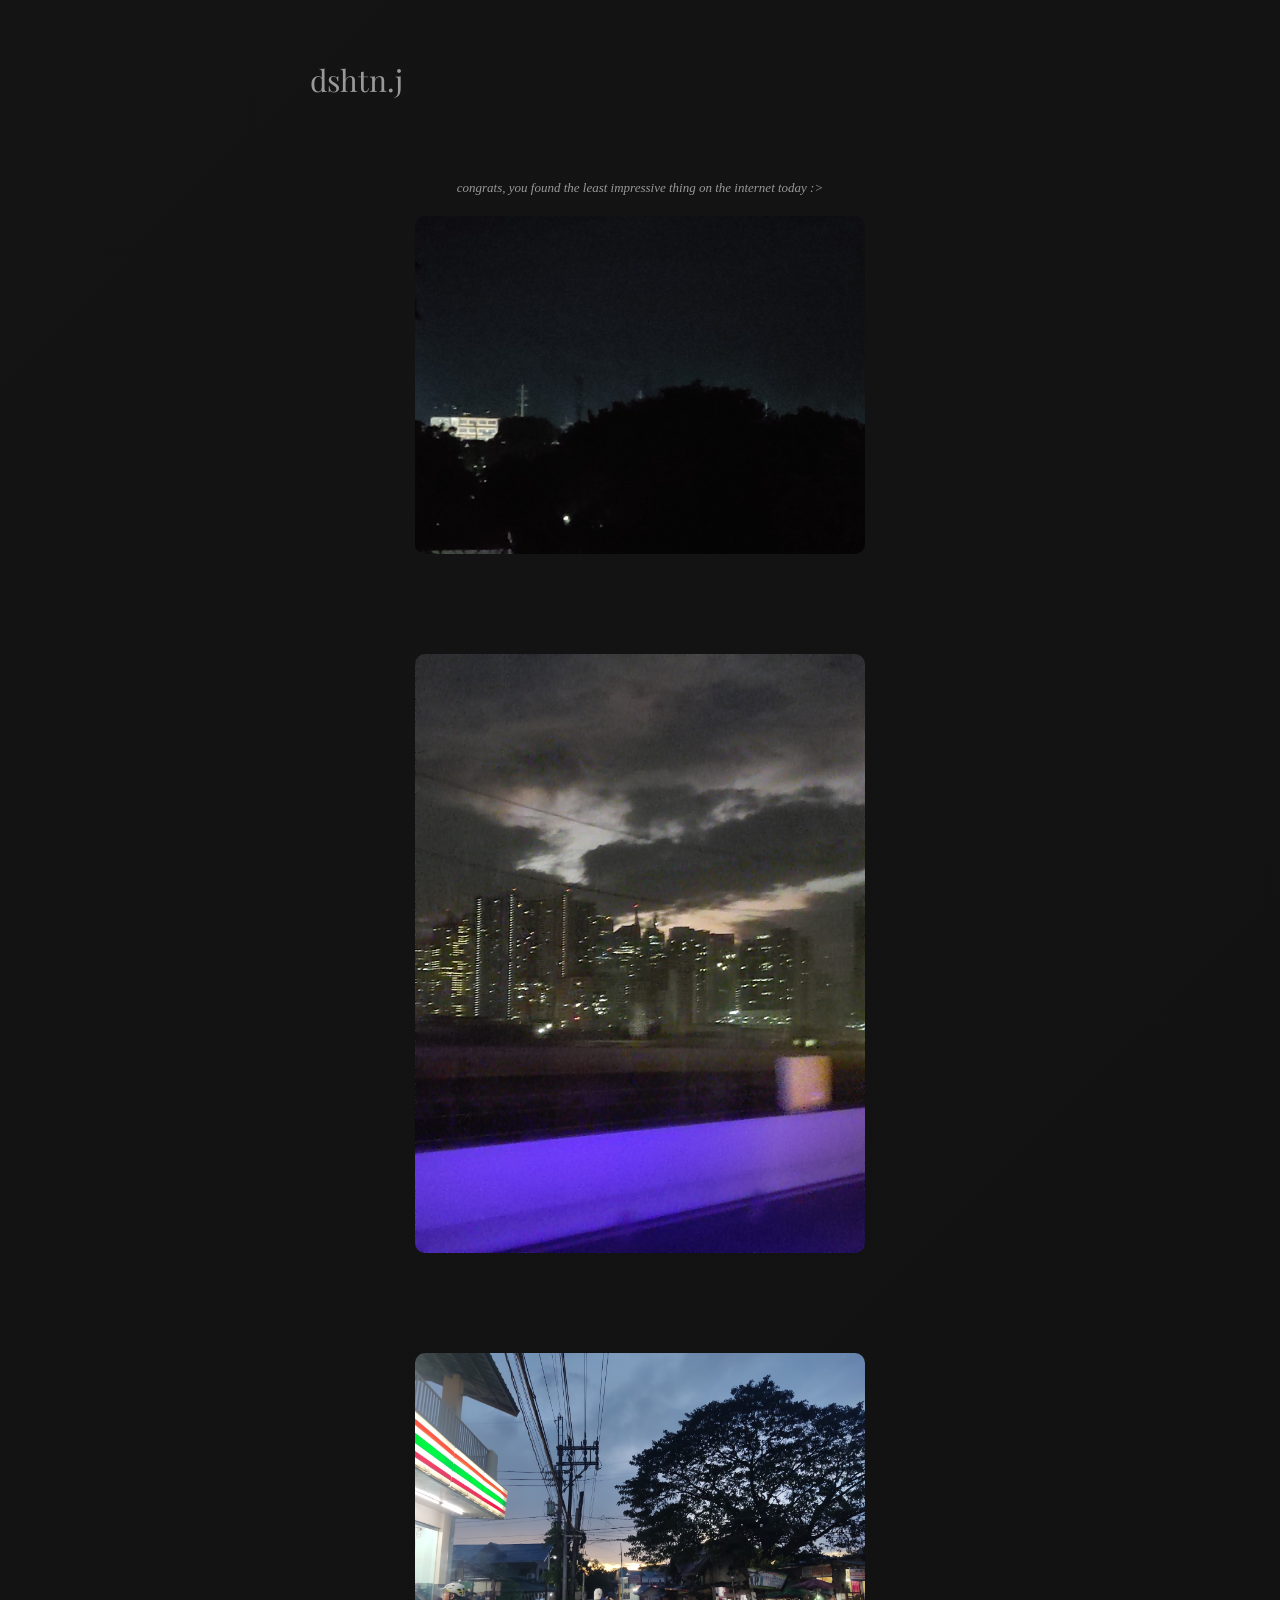
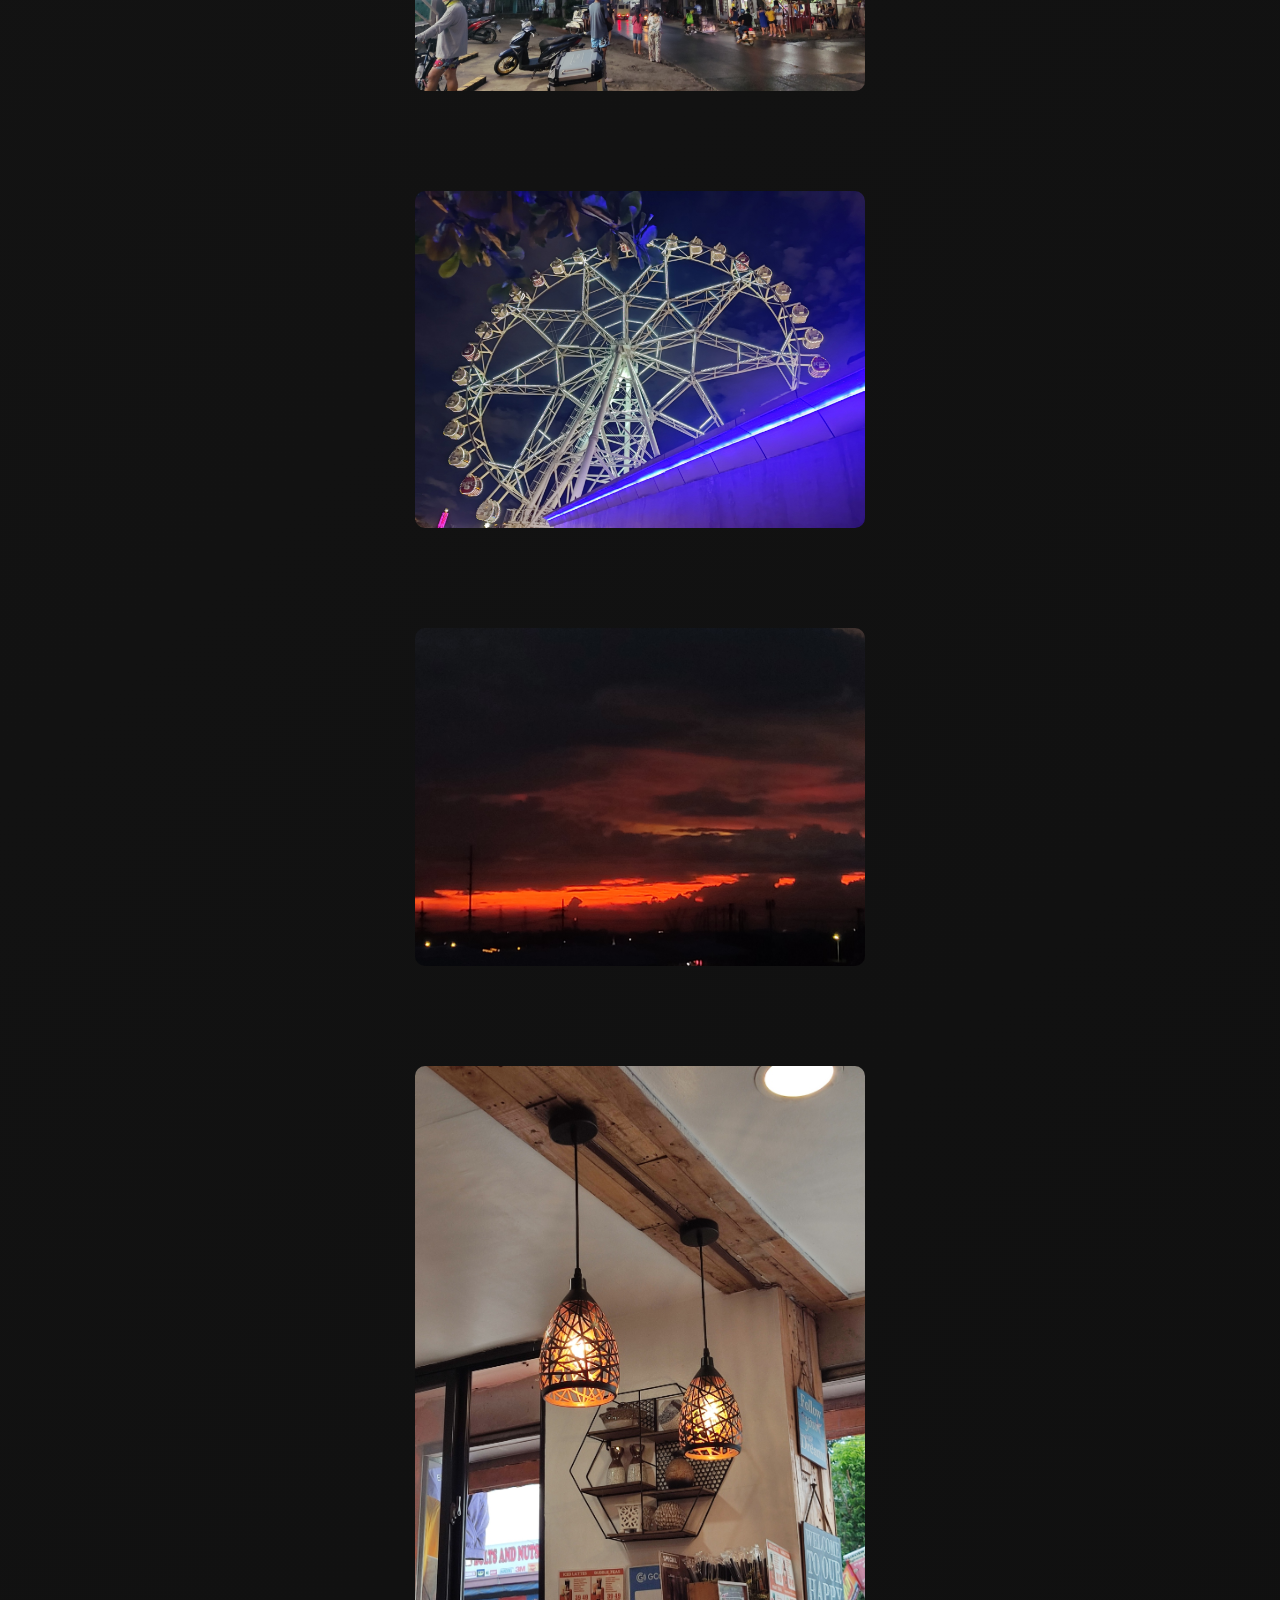
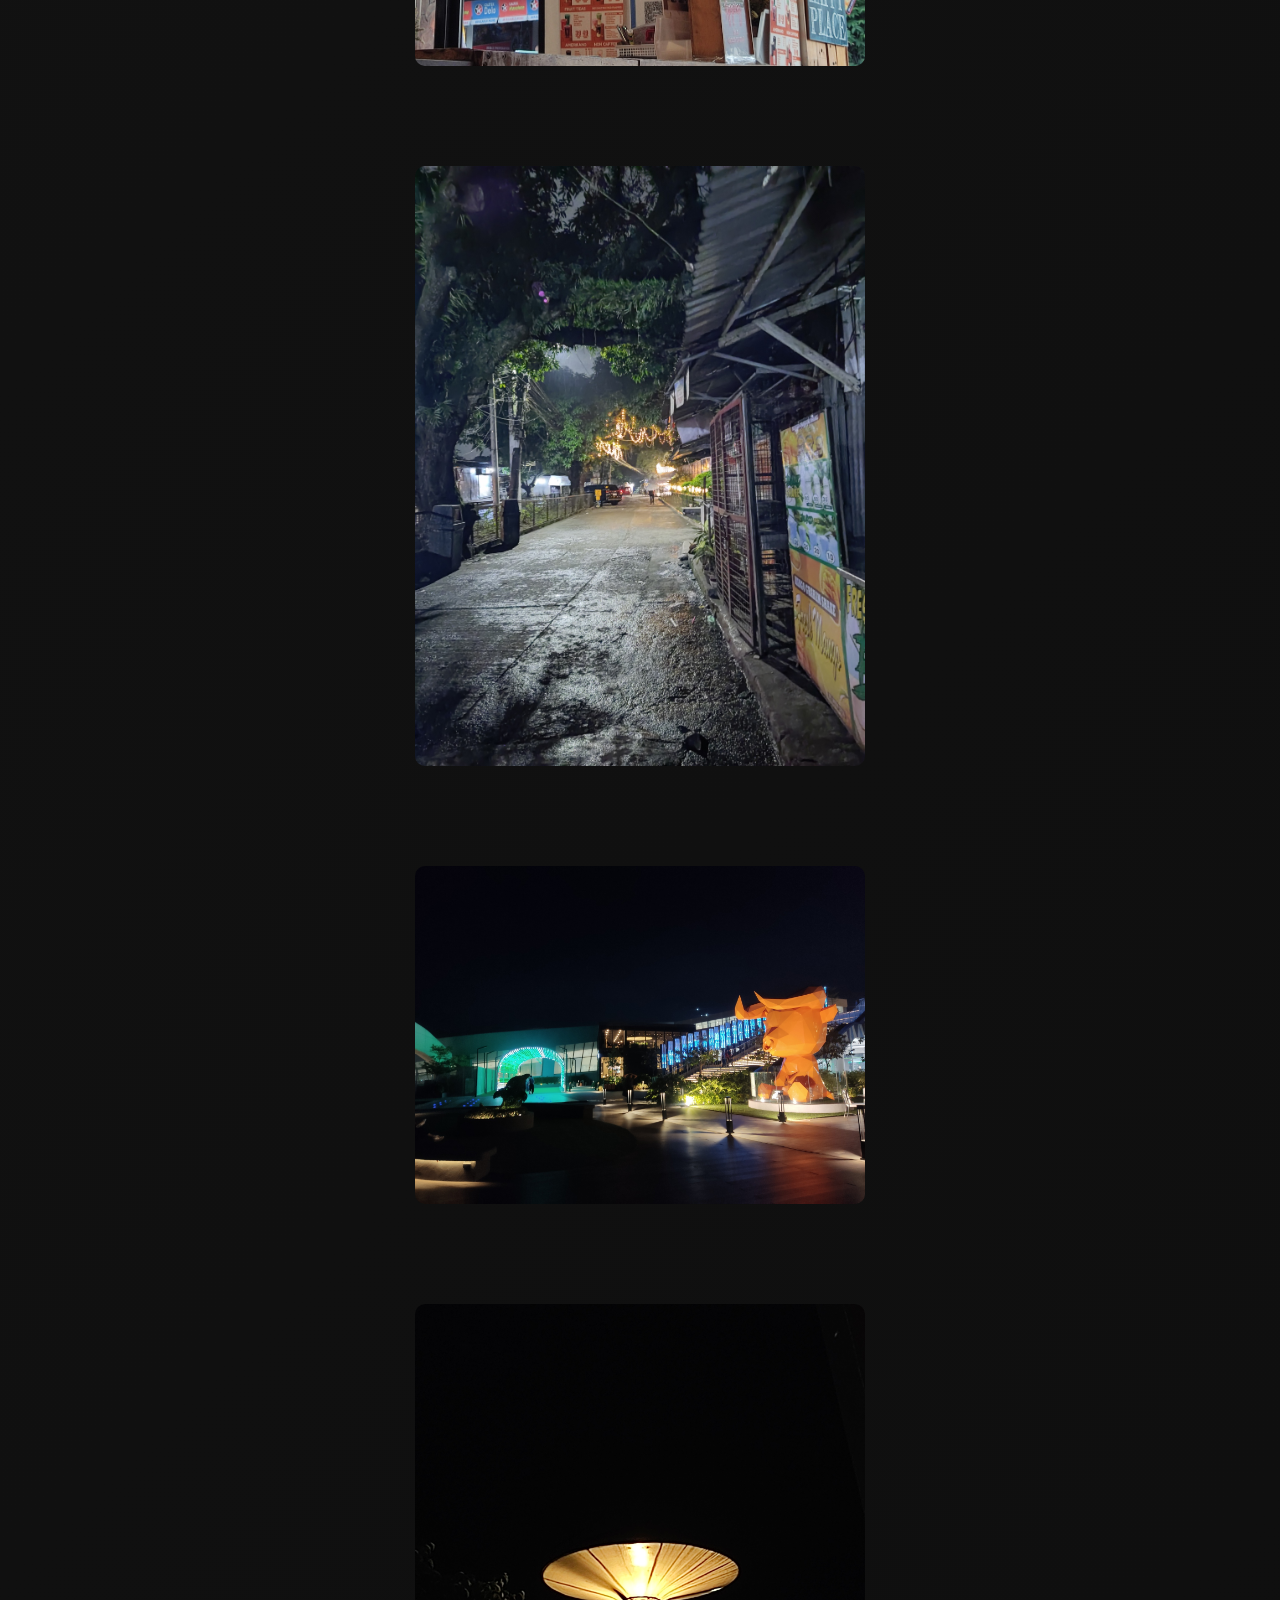
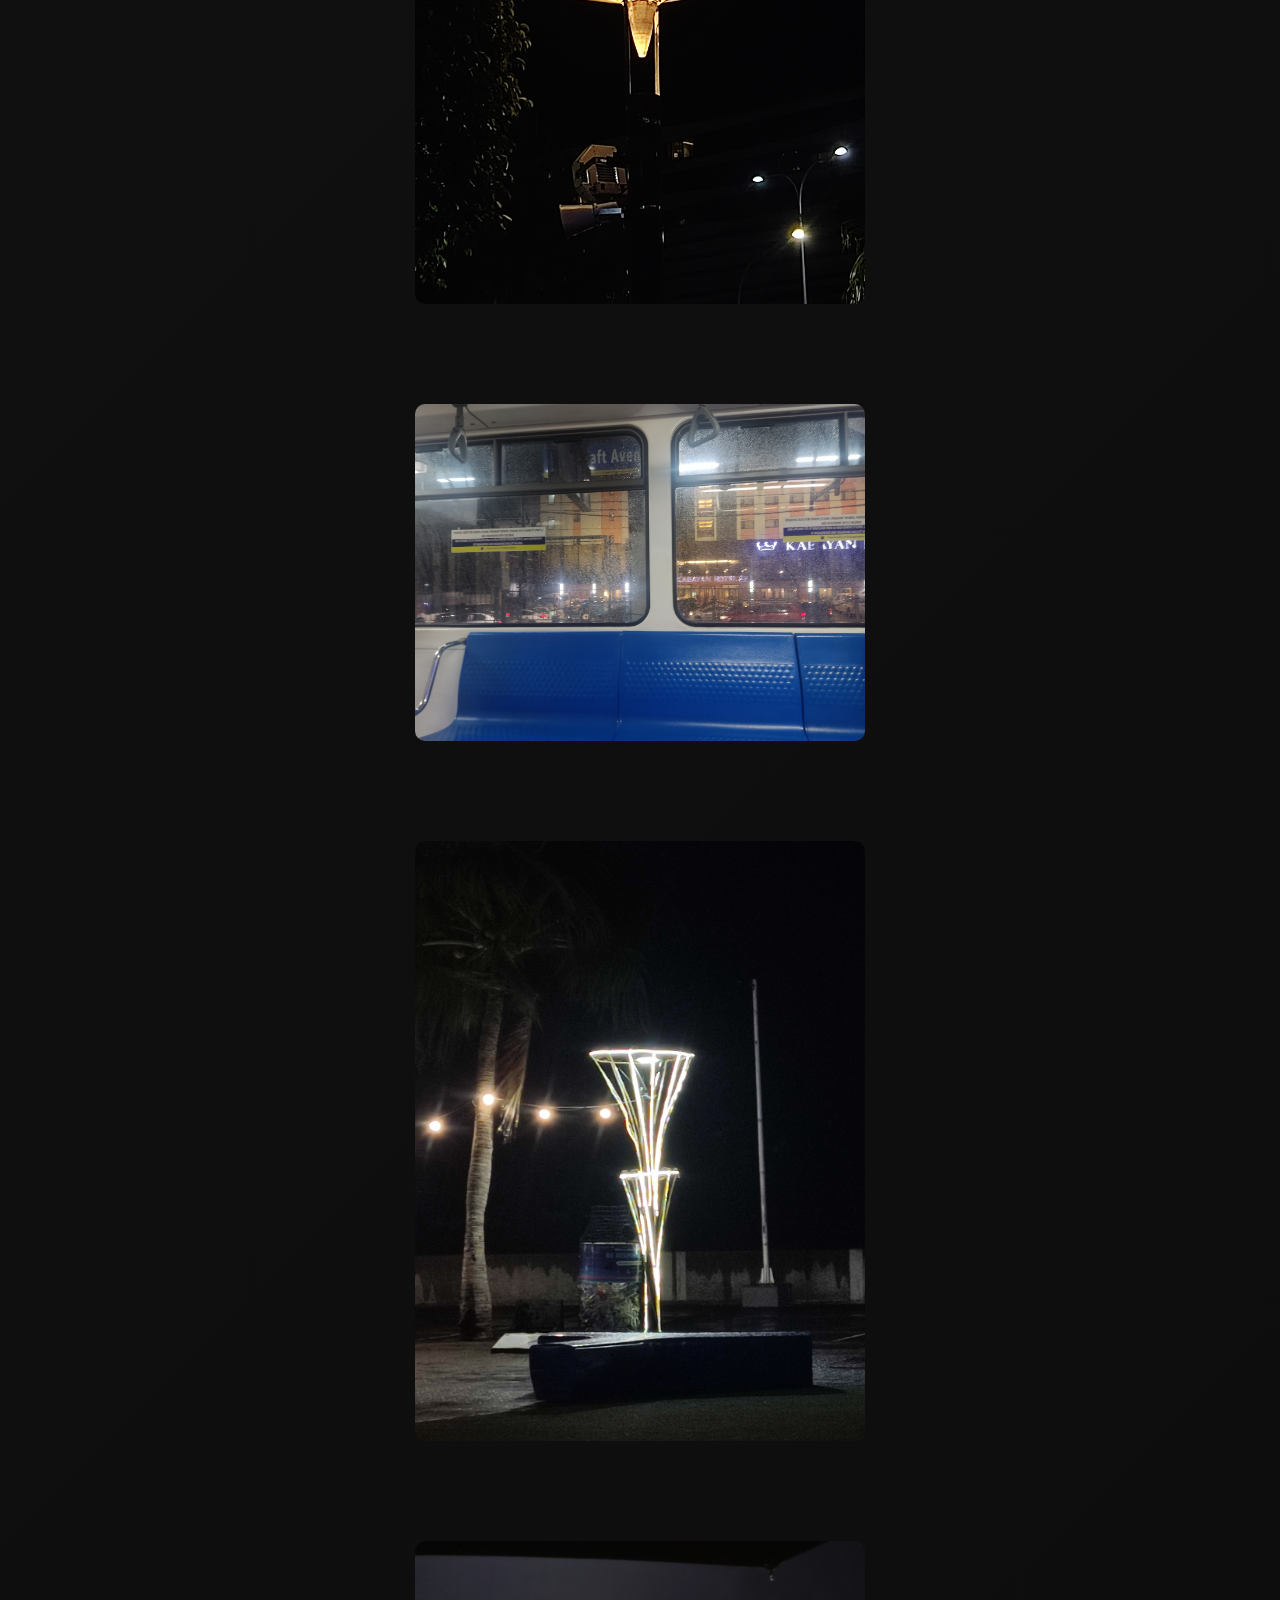
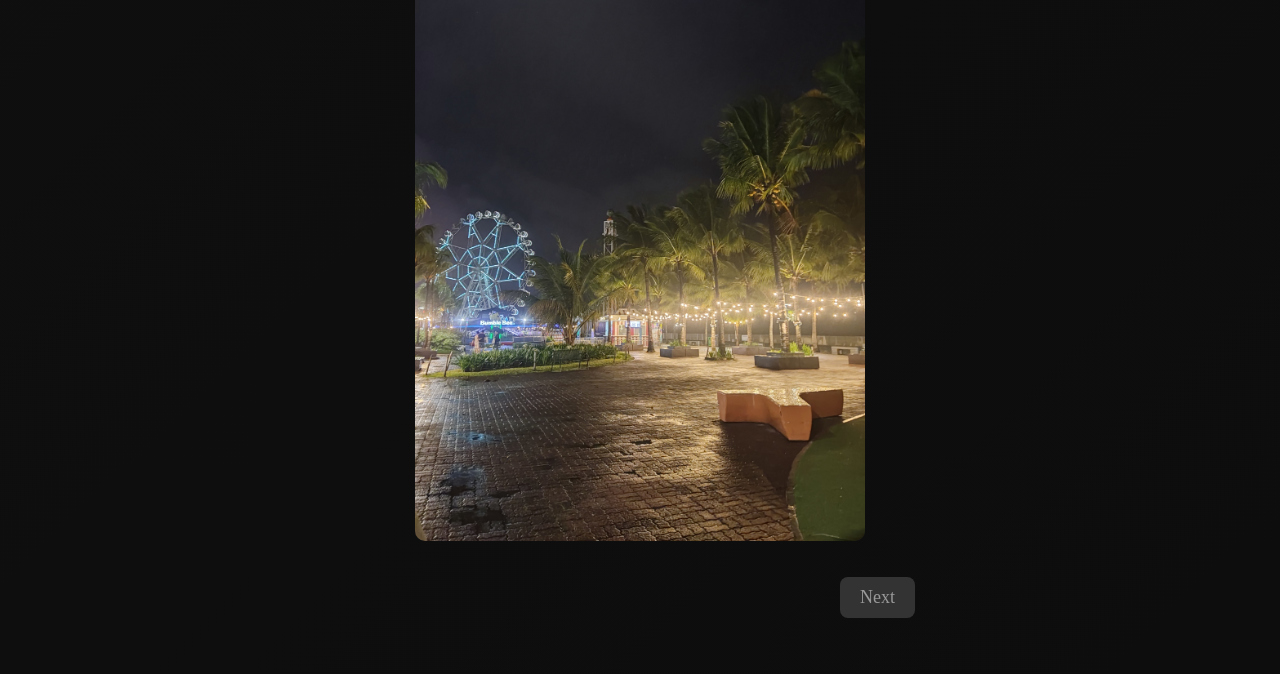
==== index.html @ 7e022869 "new pics ntenntwelve" ====
<!DOCTYPE html>
<html lang="en">
<head>
    <meta charset="UTF-8">
    <meta name="viewport" content="width=device-width, initial-scale=1.0">
    <title>Dasteng</title>
    <link rel="icon" type="image/png" href="Pictures/logo.png">
    <link rel="stylesheet" href="cssof.css">
    <link href="https://fonts.googleapis.com/css2?family=Playfair+Display&display=swap" rel="stylesheet">
    


</head>
<script src="script.js"></script>
<body>

    <div class="name">dshtn.j</div> 
<div class="disclaimer">
congrats, you found the least impressive thing on the internet today :>


<!-- dushtin2007 -->
</div>


<div class="pictures">
    <img src="Pictures/c1.jpg">
    <img src="Pictures/c2.jpg">
    <img src="Pictures/c3.jpg">
    <img src="Pictures/c4.jpg">
    <img src="Pictures/c5.jpg">
    <img src="Pictures/c6.jpg">
    <img src="Pictures/c7.jpg">
    <img src="Pictures/c8.jpg">
    <img src="Pictures/c9.jpg">
    <img src="Pictures/c10.jpg">
    <img src="Pictures/c11.jpg">
    <img src="Pictures/c12.jpg">

</div>




    <nav>
        <ul>
<li><a href="" class="hidden-btn"></a></li>
            <li><a href="Page2.html">Next</a></li>

        </ul>   
    </nav>

</body>
</html>
---- cssof.css ----
body {
  display: flex;
  flex-direction: column;
  align-items: center;
  margin: 0;
  padding: 40px 20px;
  background: linear-gradient(135deg, #141414 0%, #0d0d0d 100%);
}
a {
  text-decoration: none;
  color: #333;
  font-size: 25px;
}

img {
  max-width: 450px;
  width: 100%;
  height: auto;
  border-radius: 10px;
}

.pictures {
  display: grid;
  grid-template-columns: repeat(auto-fit, minmax(200px, 1fr));
  gap: 100px;
}
.name {
  font-family: 'Playfair Display', serif;
  align-self: flex-start;
  font-size: 30px;
  margin-left: 290px;
  margin-bottom: 70px;
  margin-top: 20px;
  color: #999;
}

@media (max-width: 768px) {
  .name {
    margin-left: 20px;
    font-size: 24px;
  }
}

nav {
  margin-top: 20px;
  width: 100%;
  max-width: 550px;
}

nav ul {
  display: flex;
  justify-content: space-between;
  list-style: none;
  padding: 0;
}

nav a {
  display: inline-block;
  padding: 10px 20px;
  background: #333;
  color: #999;
  border-radius: 8px;
  font-size: 18px;
}

nav a:hover {
  background: #555;
}

.hidden-btn {
  visibility: hidden;
  pointer-events: none;
}

.disclaimer {
  font-size: 13px;
  color: #999;
  margin-top: 10px;
  margin-bottom: 20px;
  text-align: center;
  font-style: italic;
}

.videos {
  display: grid;
  grid-template-columns: repeat(auto-fit, minmax(200px, 1fr));
  gap: 60px;
  max-width: 450px;
}

.videos video {
  width: 100%;
  border-radius: 10px;
}
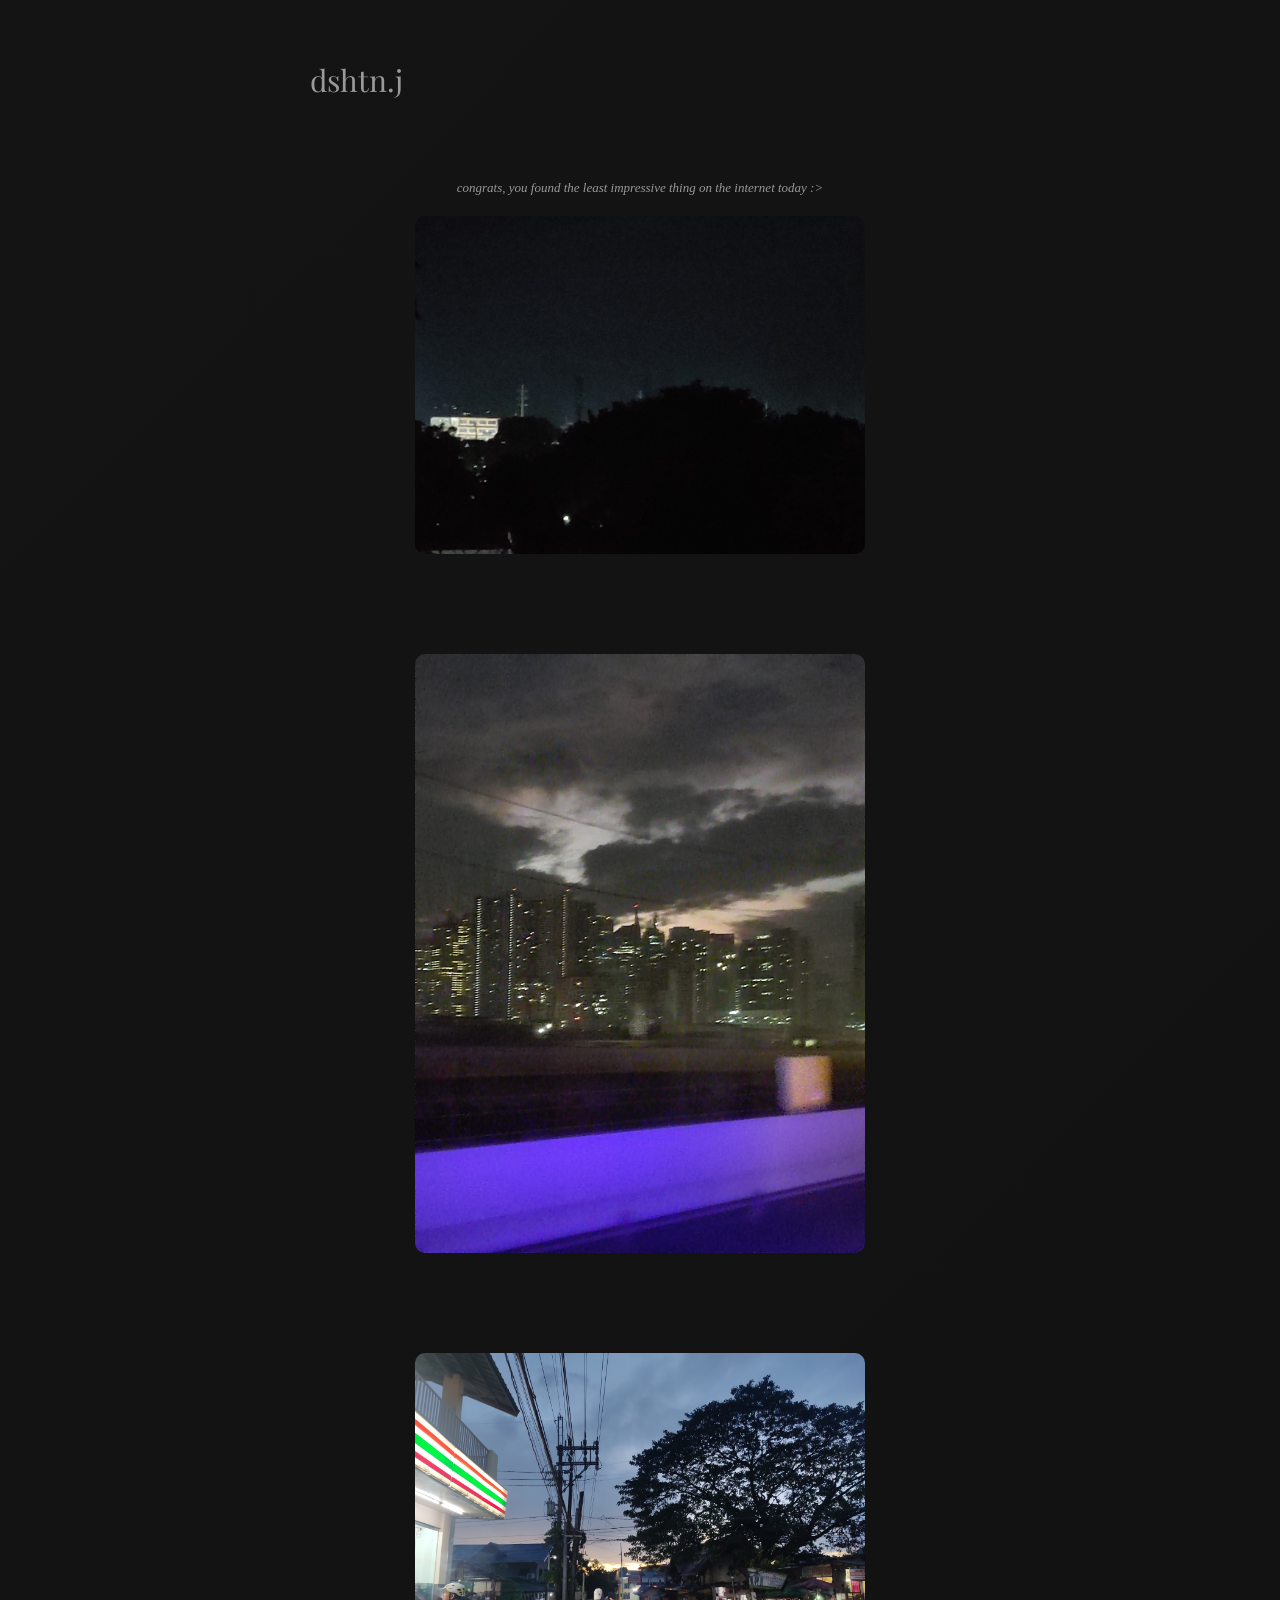
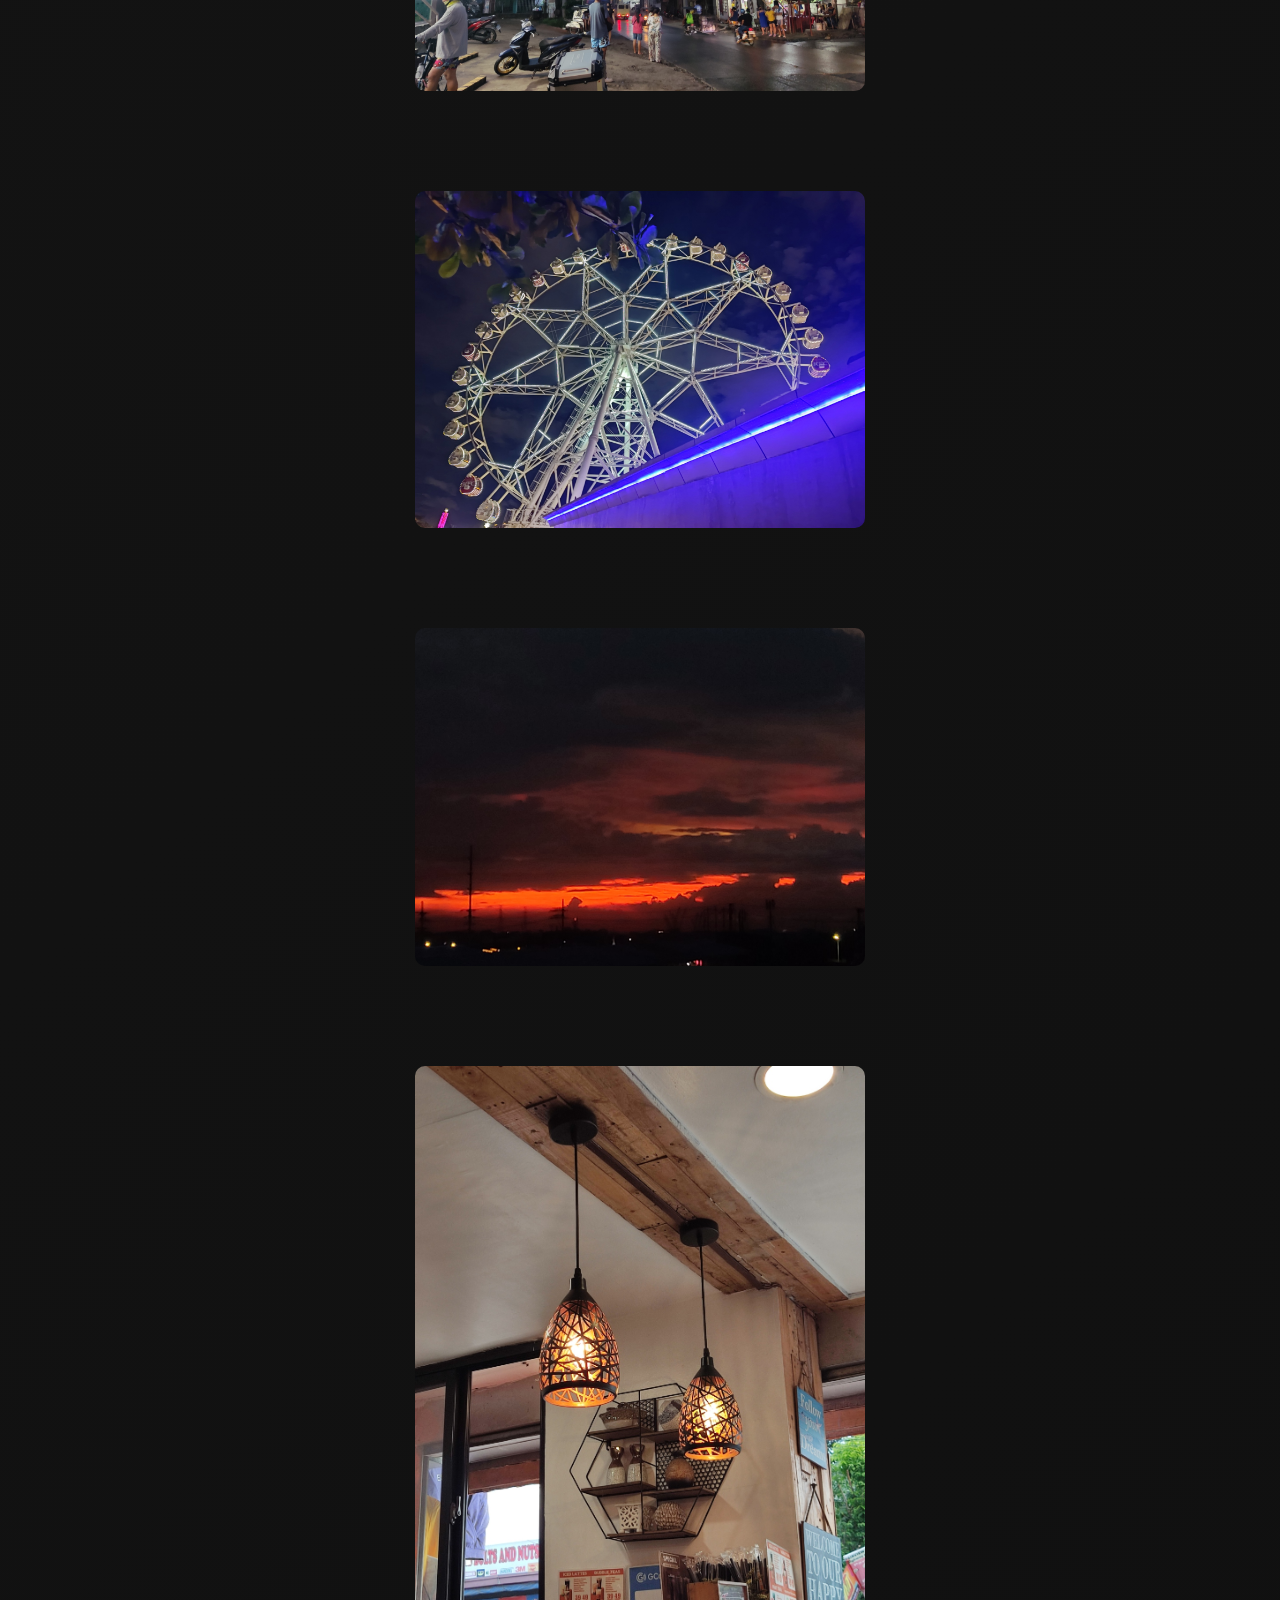
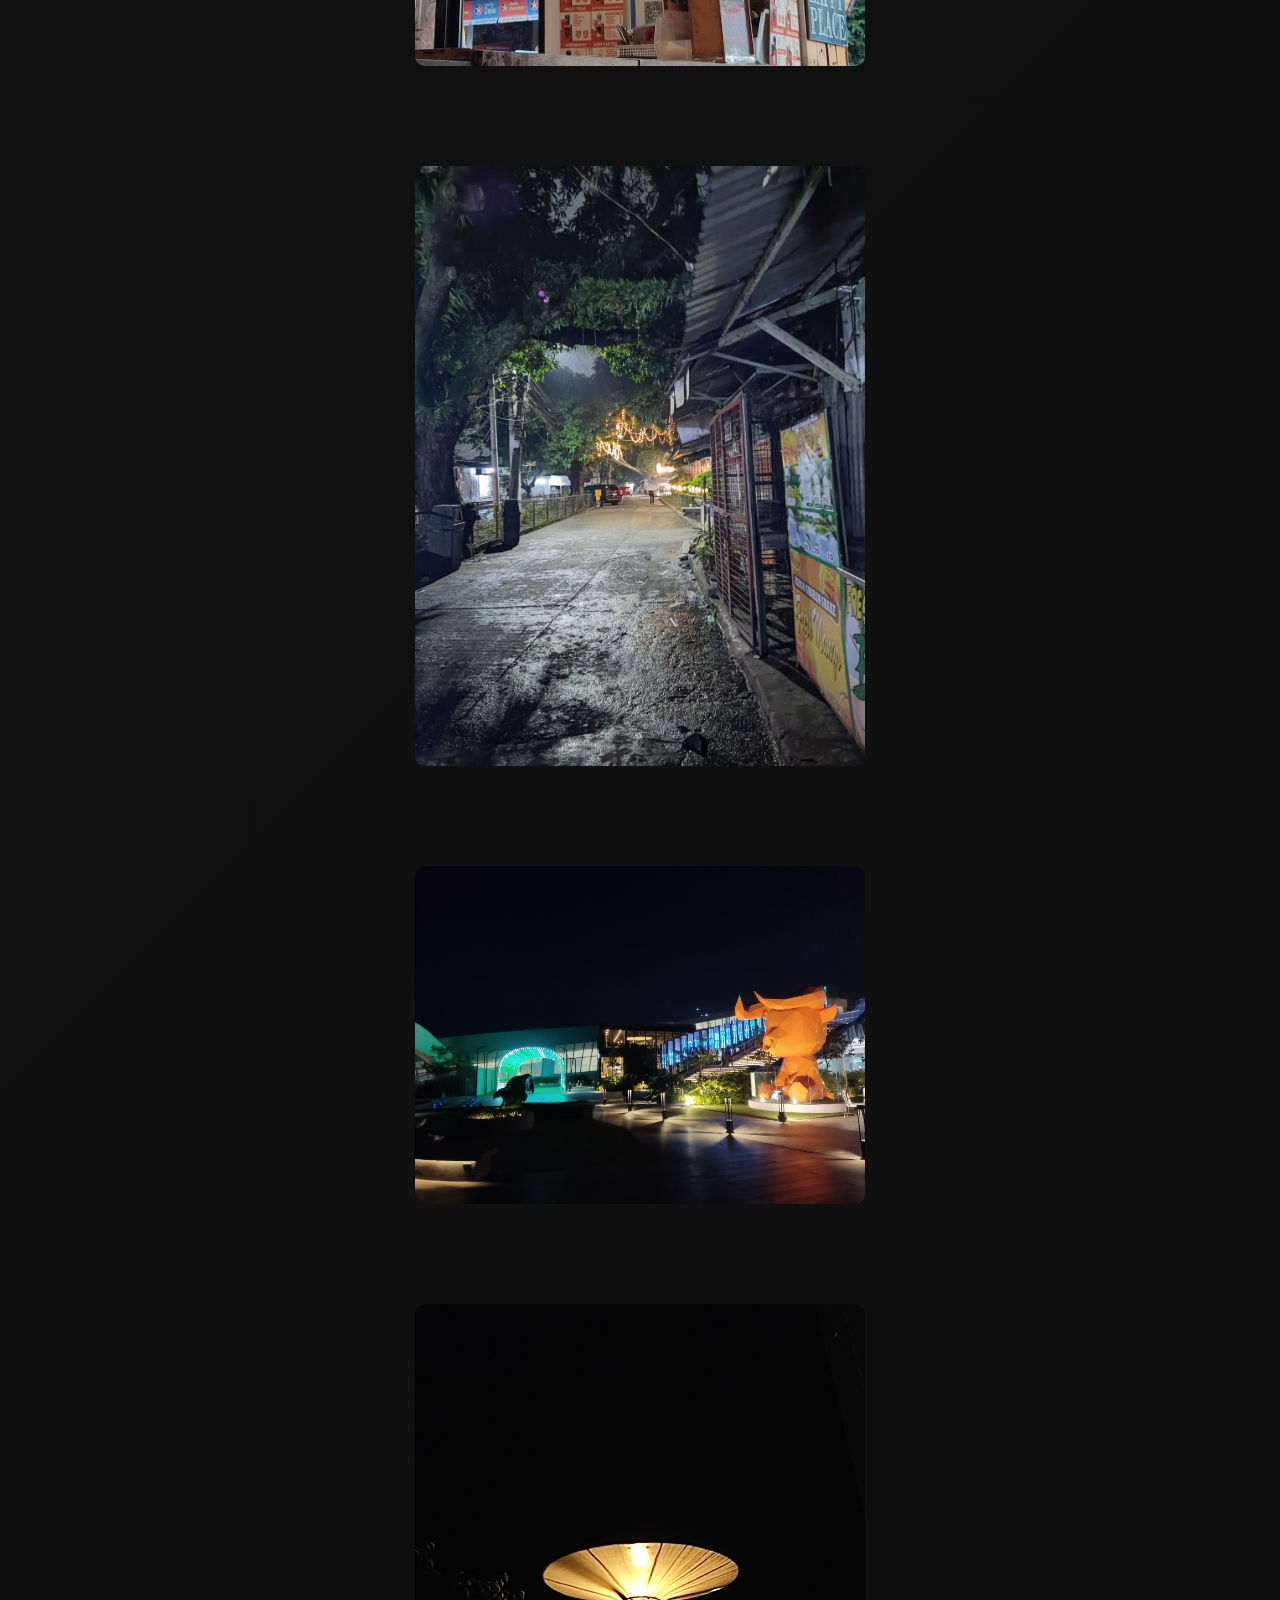
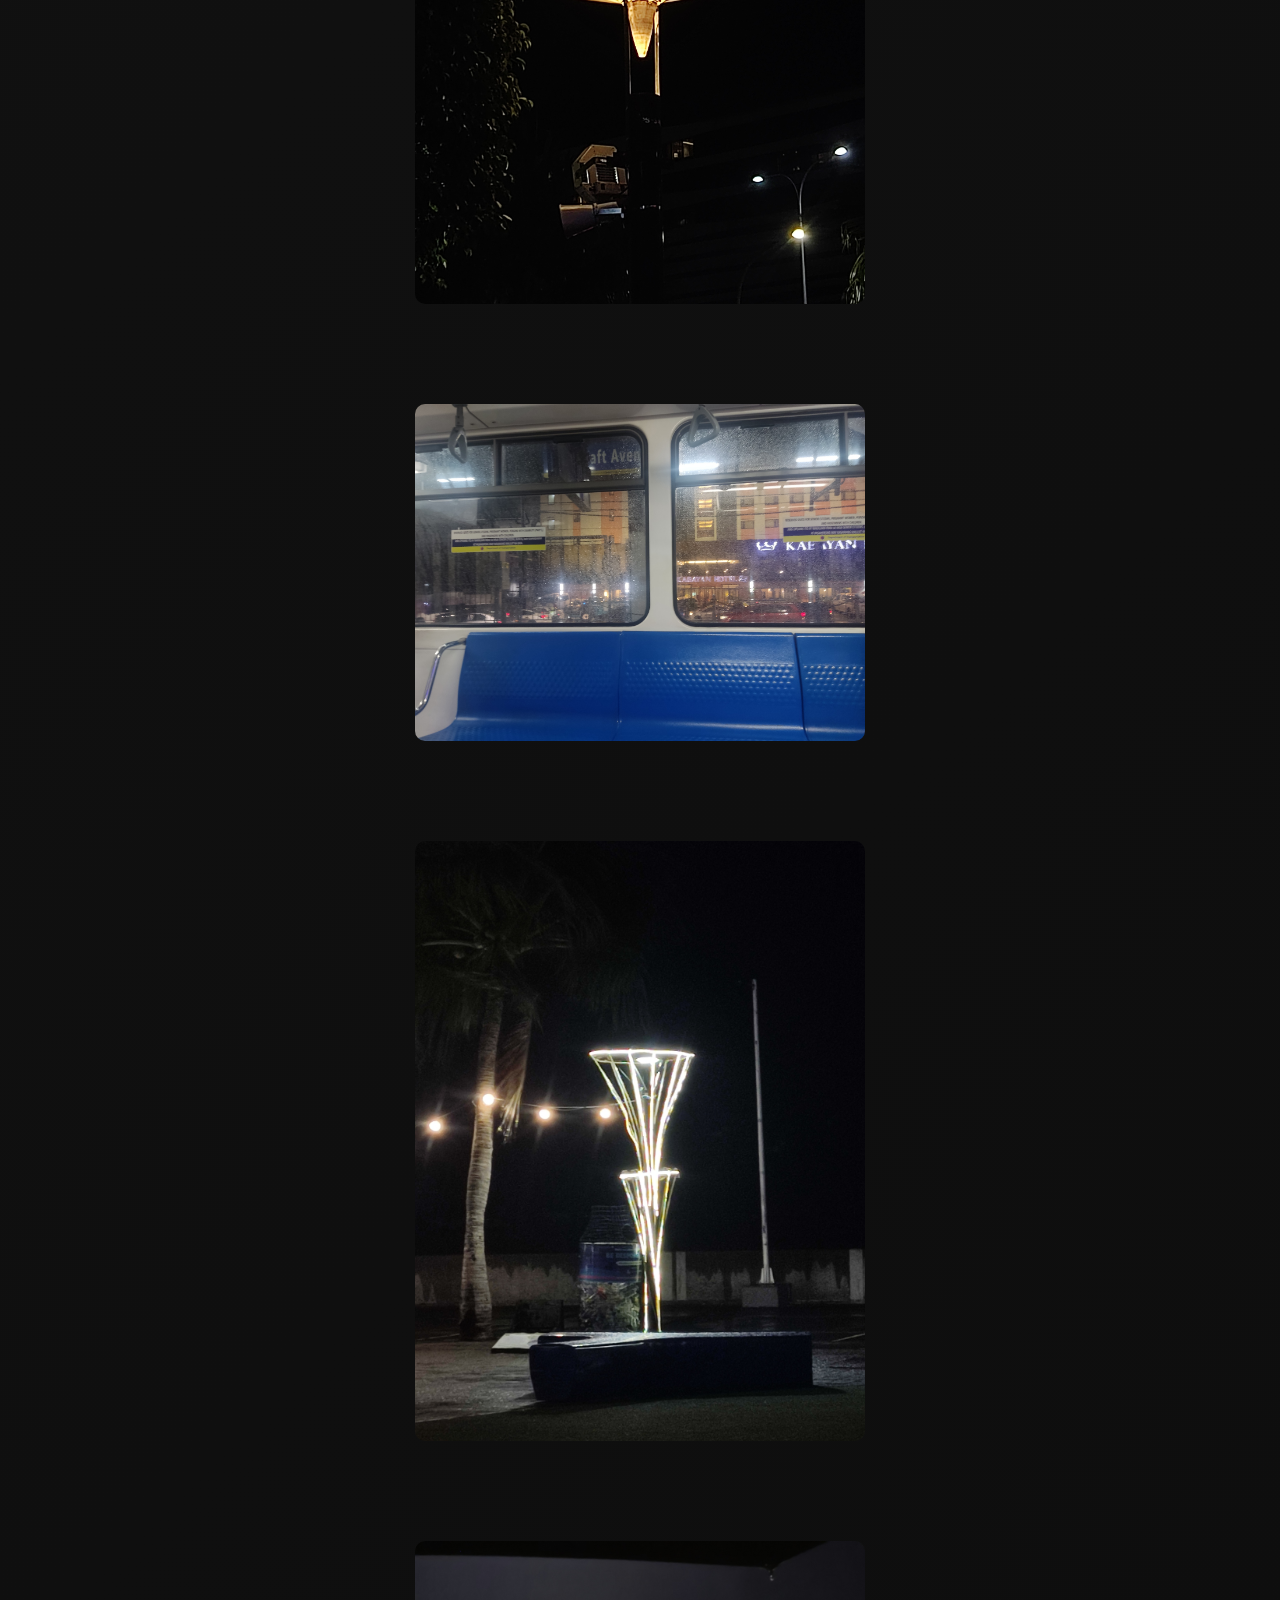
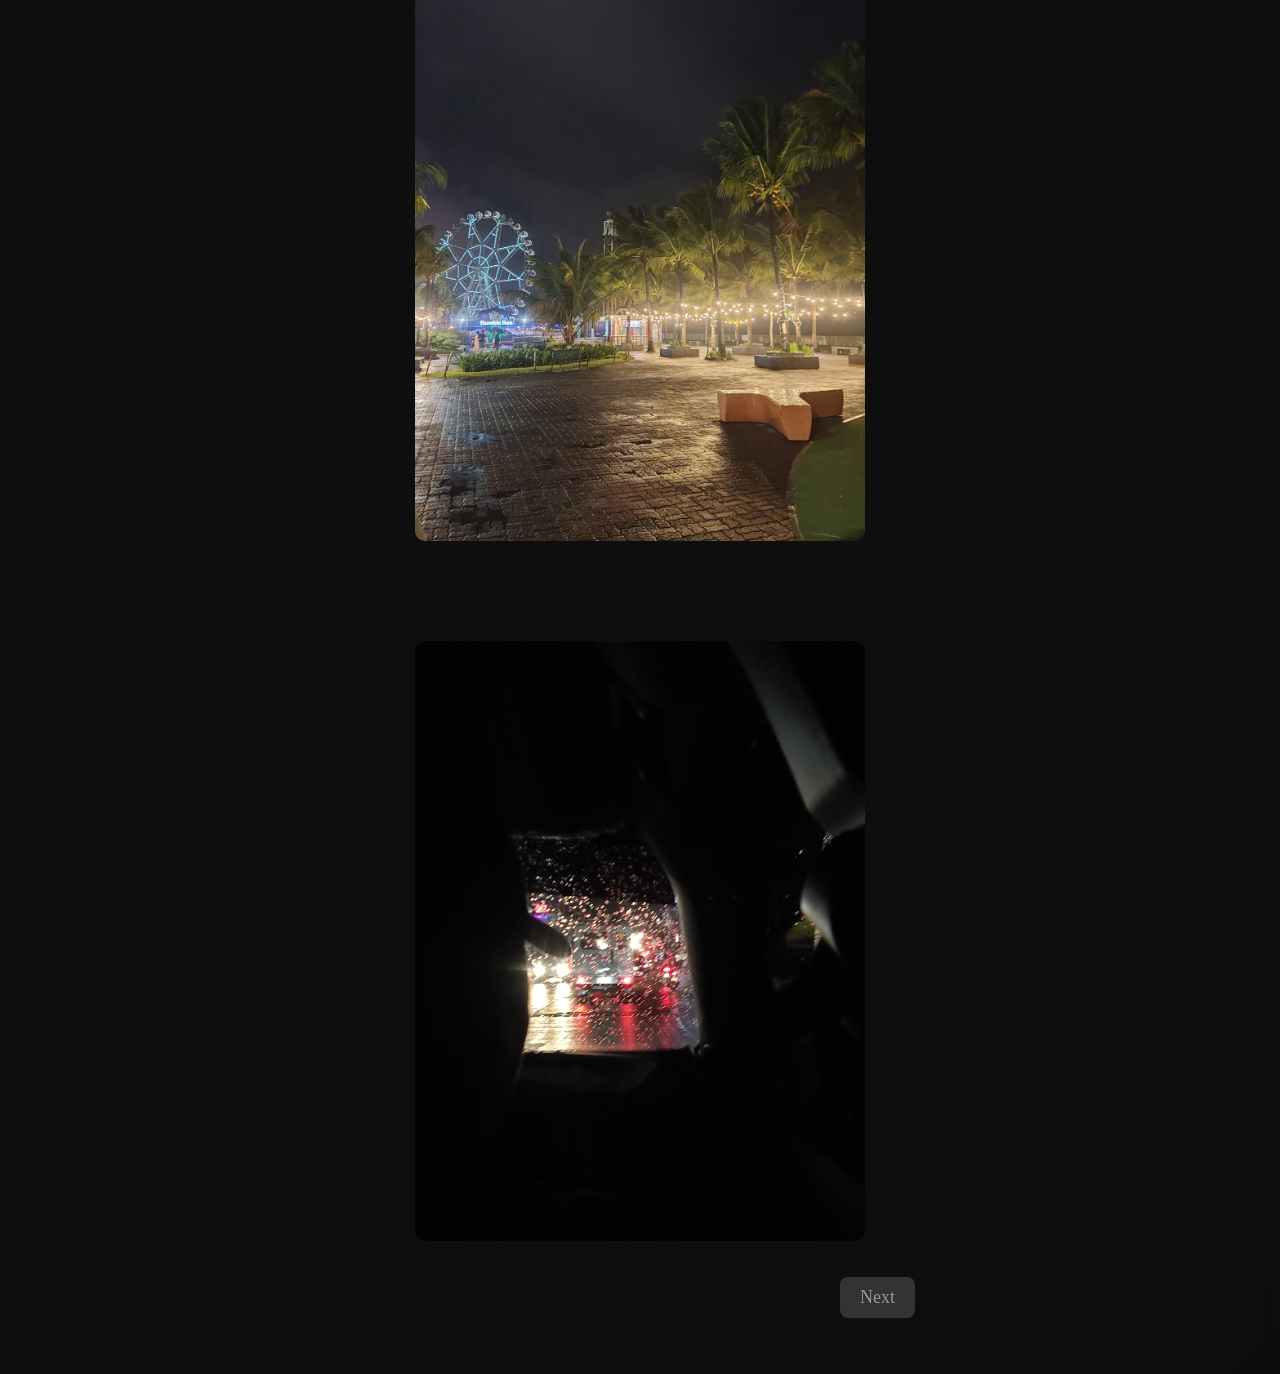
==== commit b144b28f: "more music but this time its on spotify" ====
--- a/index.html
+++ b/index.html
@@ -11,7 +11,6 @@
 
 
 </head>
-<script src="script.js"></script>
 <body>
 
     <div class="name">dshtn.j</div> 
@@ -33,9 +32,10 @@
     <img src="Pictures/c7.jpg">
     <img src="Pictures/c8.jpg">
     <img src="Pictures/c9.jpg">
-    <img src="Pictures/c10.jpg">
+    <img src="Pictures/c10.jpg" data-youtube="https://open.spotify.com/track/7iPlcFvOMOzt6v0QvcAueZ?si=0ed196167c04459a">
     <img src="Pictures/c11.jpg">
     <img src="Pictures/c12.jpg">
+    <img src="Pictures/c13.jpg">
 
 </div>
 
@@ -50,5 +50,10 @@
         </ul>   
     </nav>
 
+    <div class="overlay" id="overlay">
+        <img id="overlayImg" src="">
+    </div>
+        
+    <script src="script.js"></script>
 </body>
 </html>
--- a/cssof.css
+++ b/cssof.css
@@ -92,3 +92,59 @@
   width: 100%;
   border-radius: 10px;
 }
+
+.pictures img {
+  cursor: pointer;
+  transition: transform 0.2s ease;
+}
+
+.overlay {
+  display: none;
+  position: fixed;
+  top: 0;
+  left: 0;
+  width: 100%;
+  height: 100%;
+  background: rgba(0, 0, 0, 0.40);
+  justify-content: center;
+  align-items: center;
+  z-index: 2000;
+}
+
+.overlay.active {
+  display: flex;
+}
+
+.overlay img {
+  width: auto;
+  height: auto;
+  max-width: 80%;
+  max-height: 80%;
+  object-fit: contain;
+  border-radius: 10px;
+  cursor: pointer;
+  border: 2px solid rgba(255, 255, 255, 0.25);
+  box-shadow: 0 15px 35px rgba(0, 0, 0, 0.6);
+}
+
+img[data-youtube] {
+  transition: transform 1s ease, filter 1s ease;
+}
+
+img[data-youtube].clicked {
+  transform: scale(0.96);
+  filter: brightness(1.3);
+}
+
+.yt-toast {
+  position: fixed;
+  bottom: 30px;
+  left: 50%;
+  transform: translateX(-50%);
+  color: #ccc;
+  padding: 10px 20px;
+  border-radius: 8px;
+  font-size: 14px;
+  font-style: italic;
+  z-index: 3000;
+}
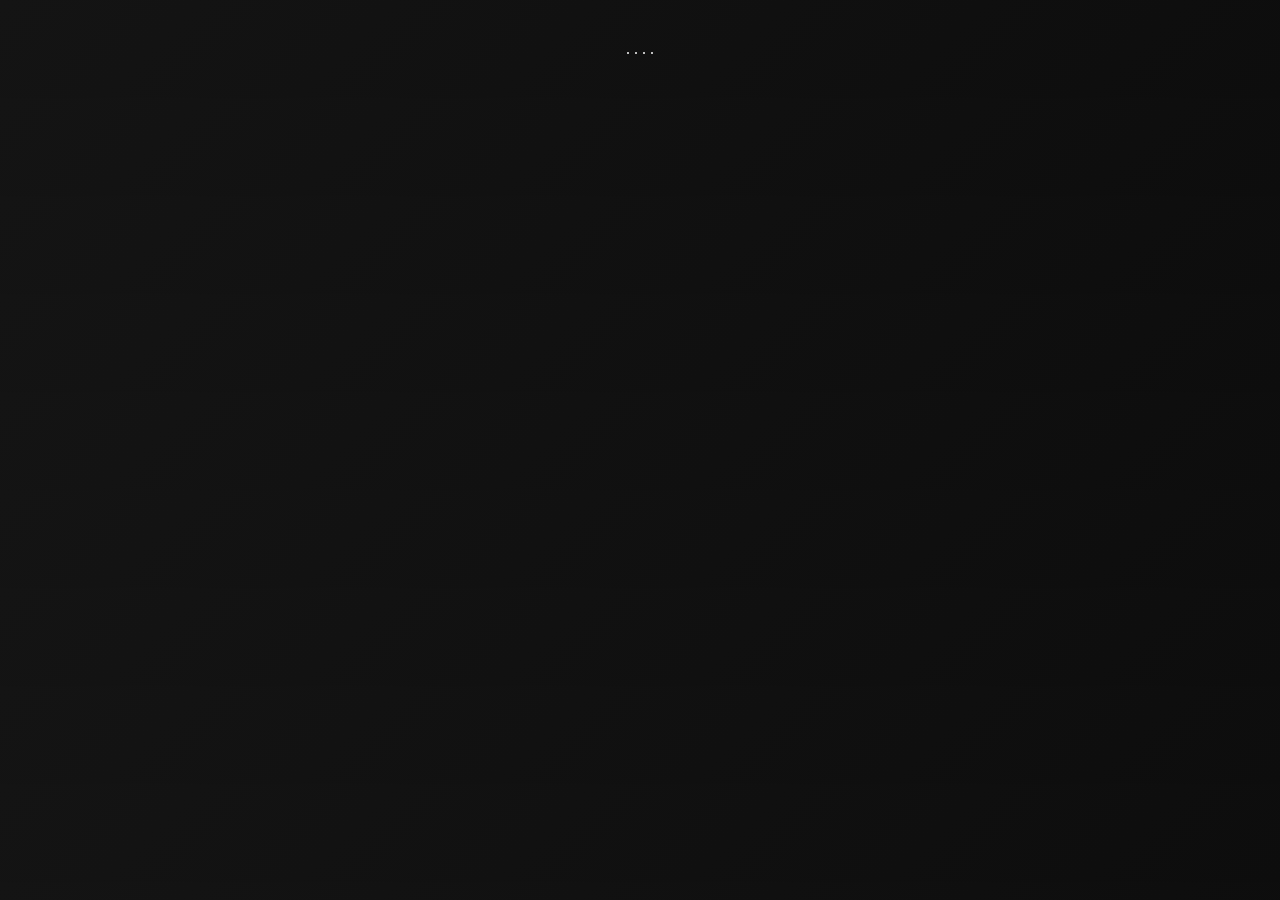
==== commit 56d0f811: "fuck" ====
--- a/index.html
+++ b/index.html
@@ -1,3 +1,9 @@
+
+
+<!-- FUCKYOU! -->
+
+
+
 <!DOCTYPE html>
 <html lang="en">
 <head>
@@ -12,17 +18,17 @@
 
 </head>
 <body>
-
-    <div class="name">dshtn.j</div> 
+    <span style="color: white;">.  .  .  . </span>
+    <!-- <div class="name">dshtn.j</div> 
 <div class="disclaimer">
-congrats, you found the least impressive thing on the internet today :>
+congrats, you found the least impressive thing on the internet today :> -->
 
 
-<!-- dushtin2007 -->
-</div>
+<!-- THISONETOO dushtin2007 -->
+<!-- </div> -->
 
 
-<div class="pictures">
+<!-- <div class="pictures">
     <img src="Pictures/c1.jpg">
     <img src="Pictures/c2.jpg">
     <img src="Pictures/c3.jpg">
@@ -32,12 +38,13 @@
     <img src="Pictures/c7.jpg">
     <img src="Pictures/c8.jpg">
     <img src="Pictures/c9.jpg">
-    <img src="Pictures/c10.jpg" data-youtube="https://open.spotify.com/track/7iPlcFvOMOzt6v0QvcAueZ?si=0ed196167c04459a">
+    <img src="Pictures/c10.jpg" data-youtube="https://youtu.be/k0Z6IxOeuMk&t=20s">
     <img src="Pictures/c11.jpg">
     <img src="Pictures/c12.jpg">
-    <img src="Pictures/c13.jpg">
+    <img src="Pictures/c13.jpg"> -->
+    <!-- THIS ISTHEONLYCODETHAT DONT NEED TO UNCOMMENT NEXTTIME<img src="Pictures/c13.jpg"> -->
 
-</div>
+<!-- </div>
 
 
 
@@ -54,6 +61,6 @@
         <img id="overlayImg" src="">
     </div>
         
-    <script src="script.js"></script>
+    <script src="script.js"></script> -->
 </body>
 </html>
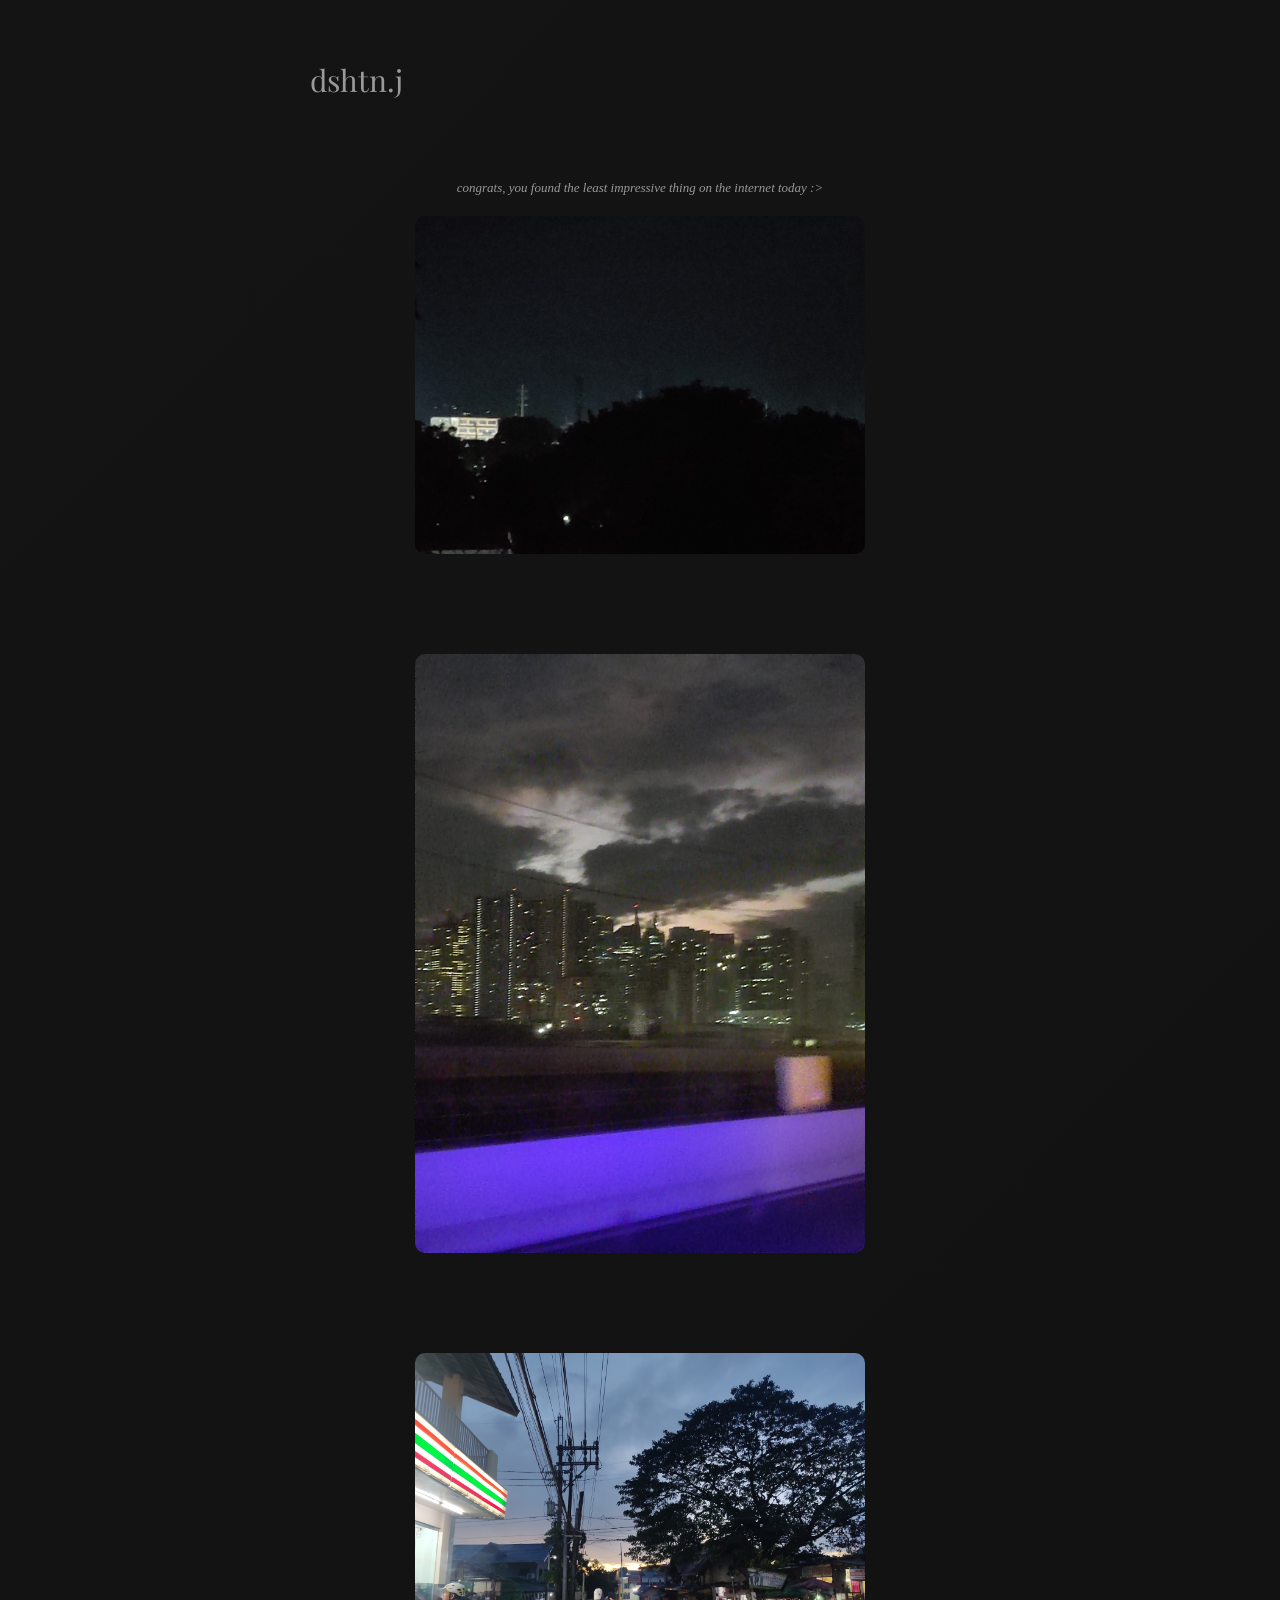
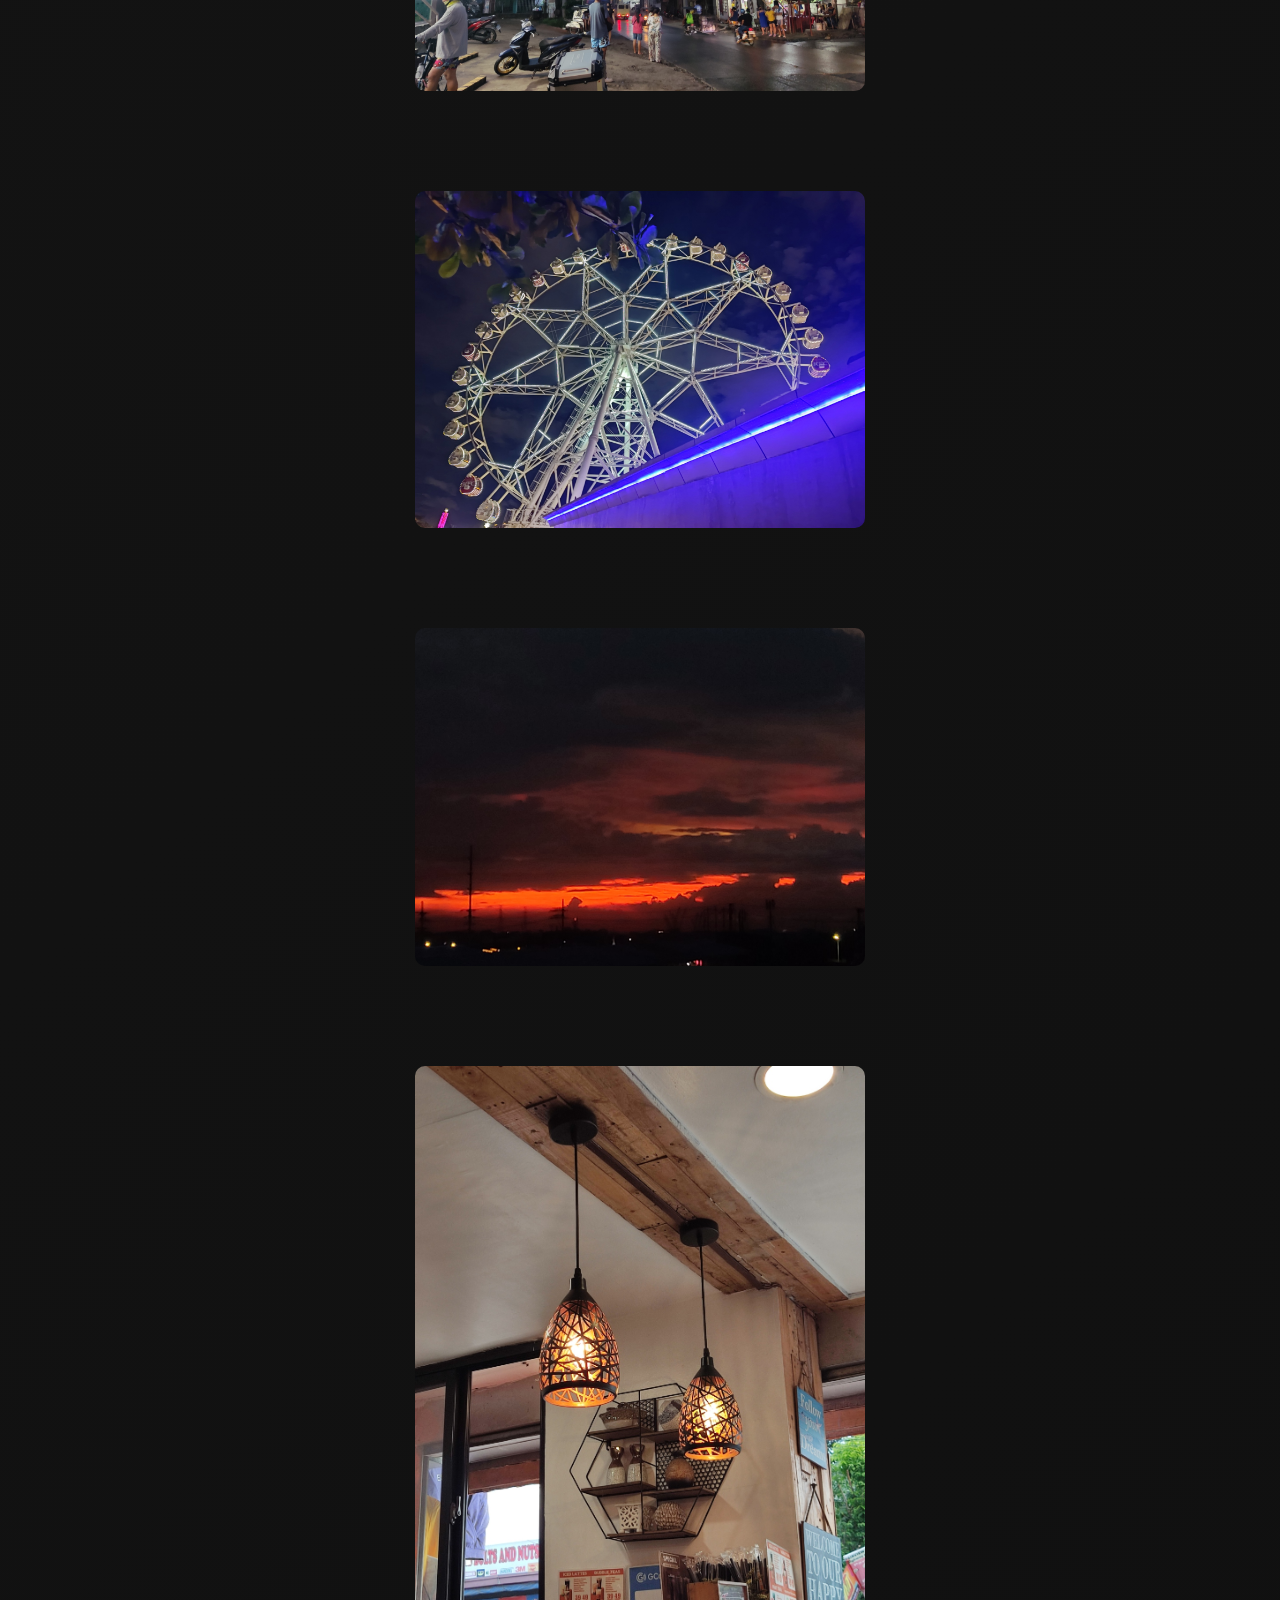
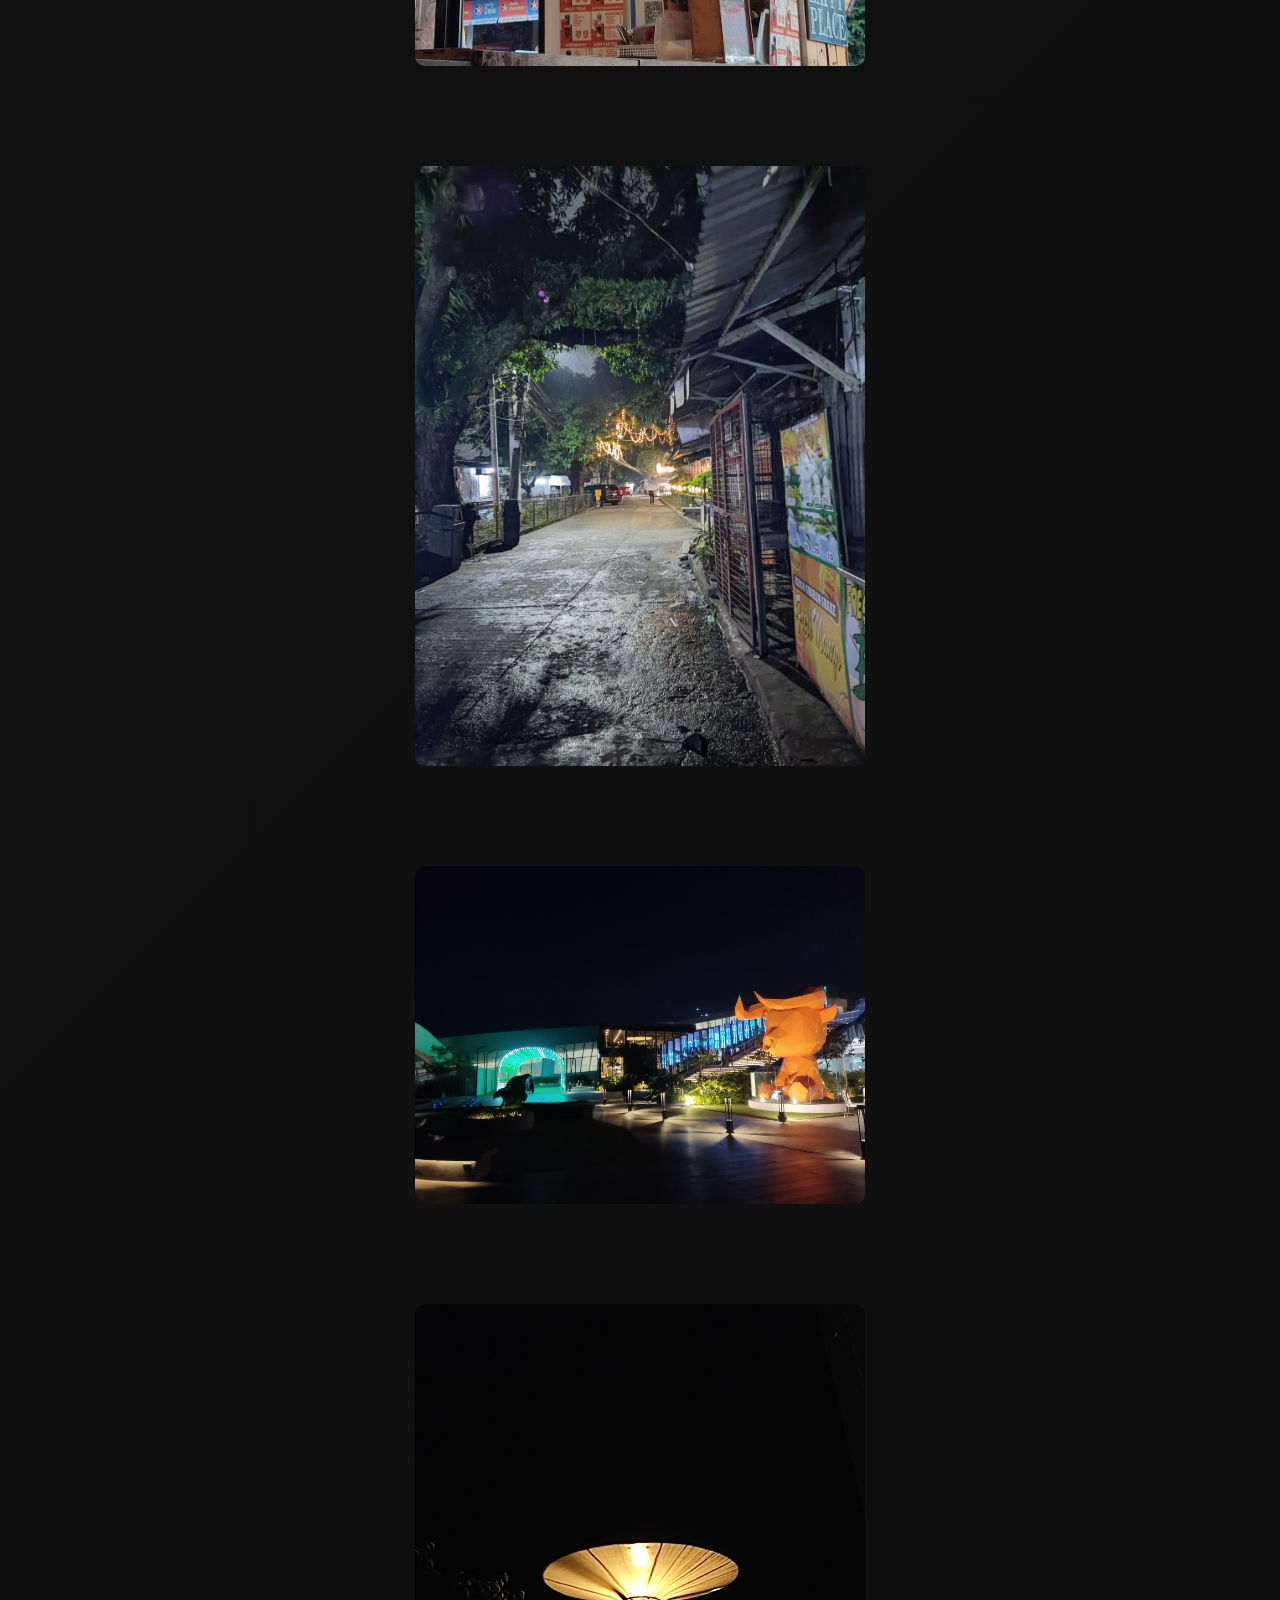
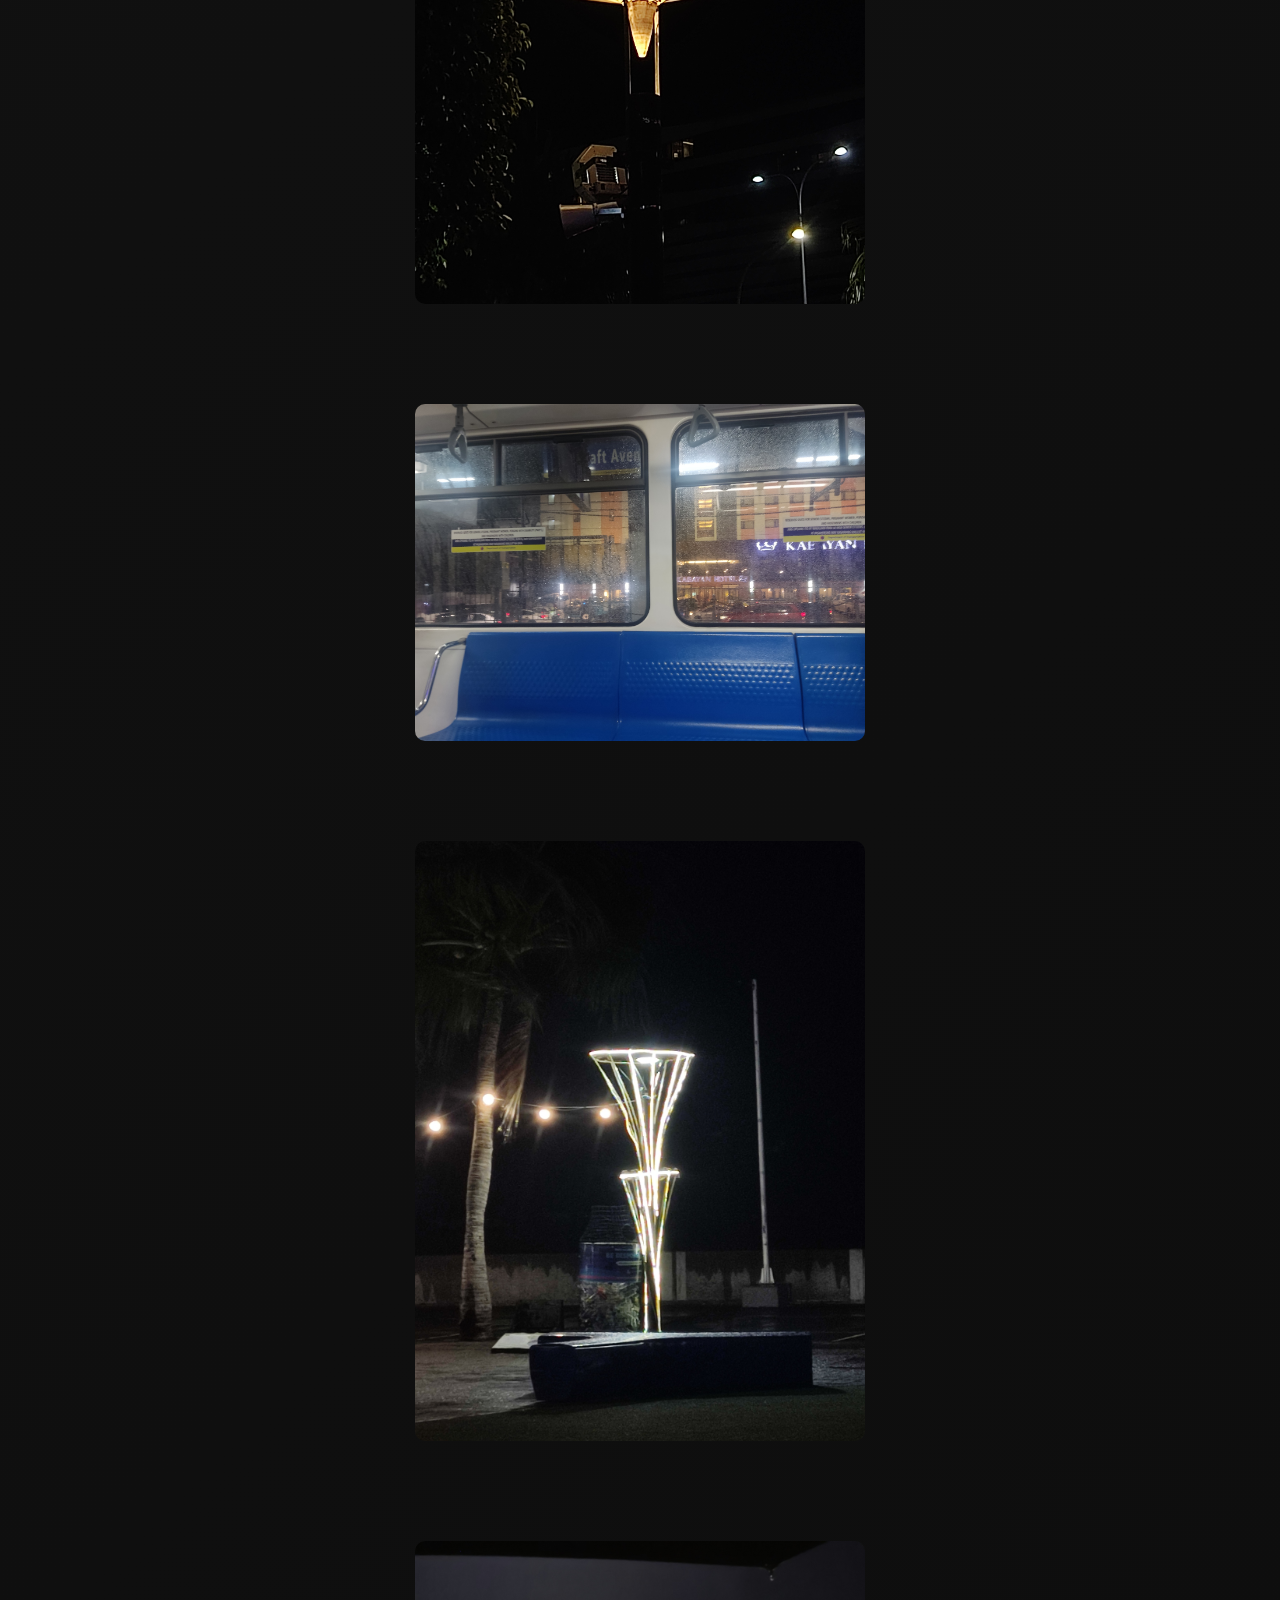
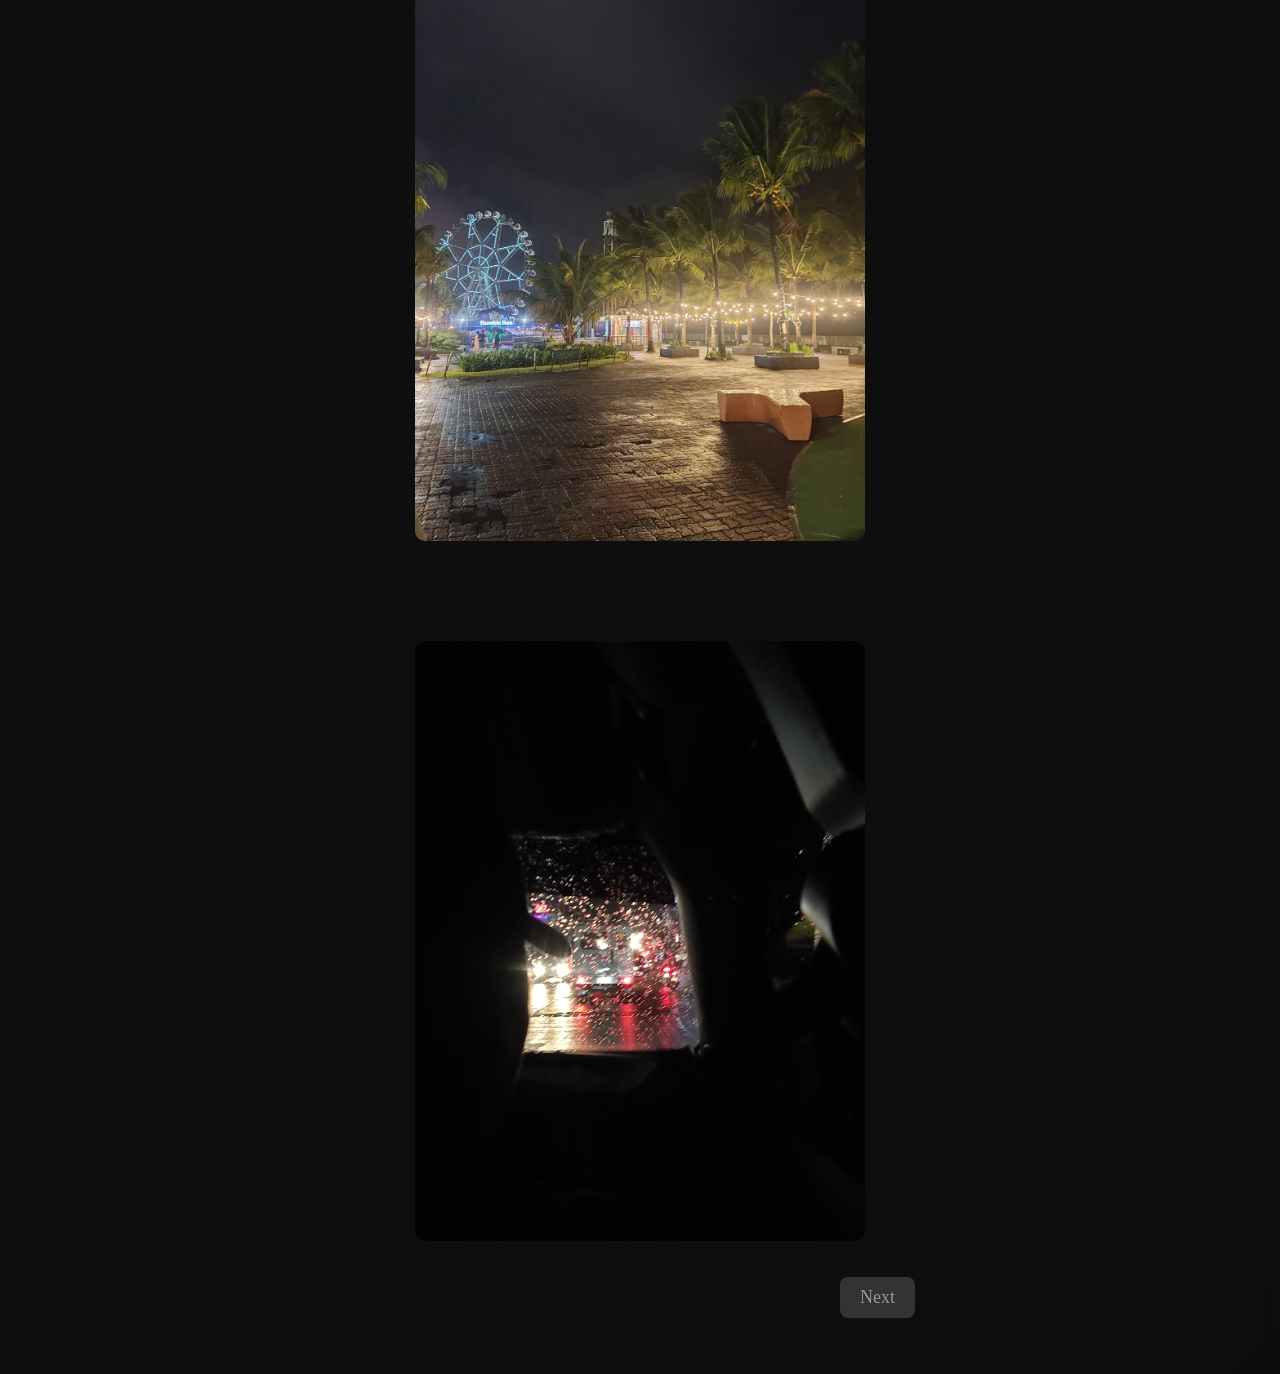
==== commit 4b0eaa95: "idk" ====
--- a/index.html
+++ b/index.html
@@ -18,17 +18,17 @@
 
 </head>
 <body>
-    <span style="color: white;">.  .  .  . </span>
-    <!-- <div class="name">dshtn.j</div> 
+    <!-- <span style="color: white;">.  .  .  . </span> -->
+    <div class="name">dshtn.j</div> 
 <div class="disclaimer">
-congrats, you found the least impressive thing on the internet today :> -->
+congrats, you found the least impressive thing on the internet today :>
 
 
 <!-- THISONETOO dushtin2007 -->
-<!-- </div> -->
+</div>
 
 
-<!-- <div class="pictures">
+<div class="pictures">
     <img src="Pictures/c1.jpg">
     <img src="Pictures/c2.jpg">
     <img src="Pictures/c3.jpg">
@@ -41,10 +41,10 @@
     <img src="Pictures/c10.jpg" data-youtube="https://youtu.be/k0Z6IxOeuMk&t=20s">
     <img src="Pictures/c11.jpg">
     <img src="Pictures/c12.jpg">
-    <img src="Pictures/c13.jpg"> -->
+    <img src="Pictures/c13.jpg">
     <!-- THIS ISTHEONLYCODETHAT DONT NEED TO UNCOMMENT NEXTTIME<img src="Pictures/c13.jpg"> -->
 
-<!-- </div>
+</div>
 
 
 
@@ -61,6 +61,6 @@
         <img id="overlayImg" src="">
     </div>
         
-    <script src="script.js"></script> -->
+    <script src="script.js"></script>
 </body>
 </html>
